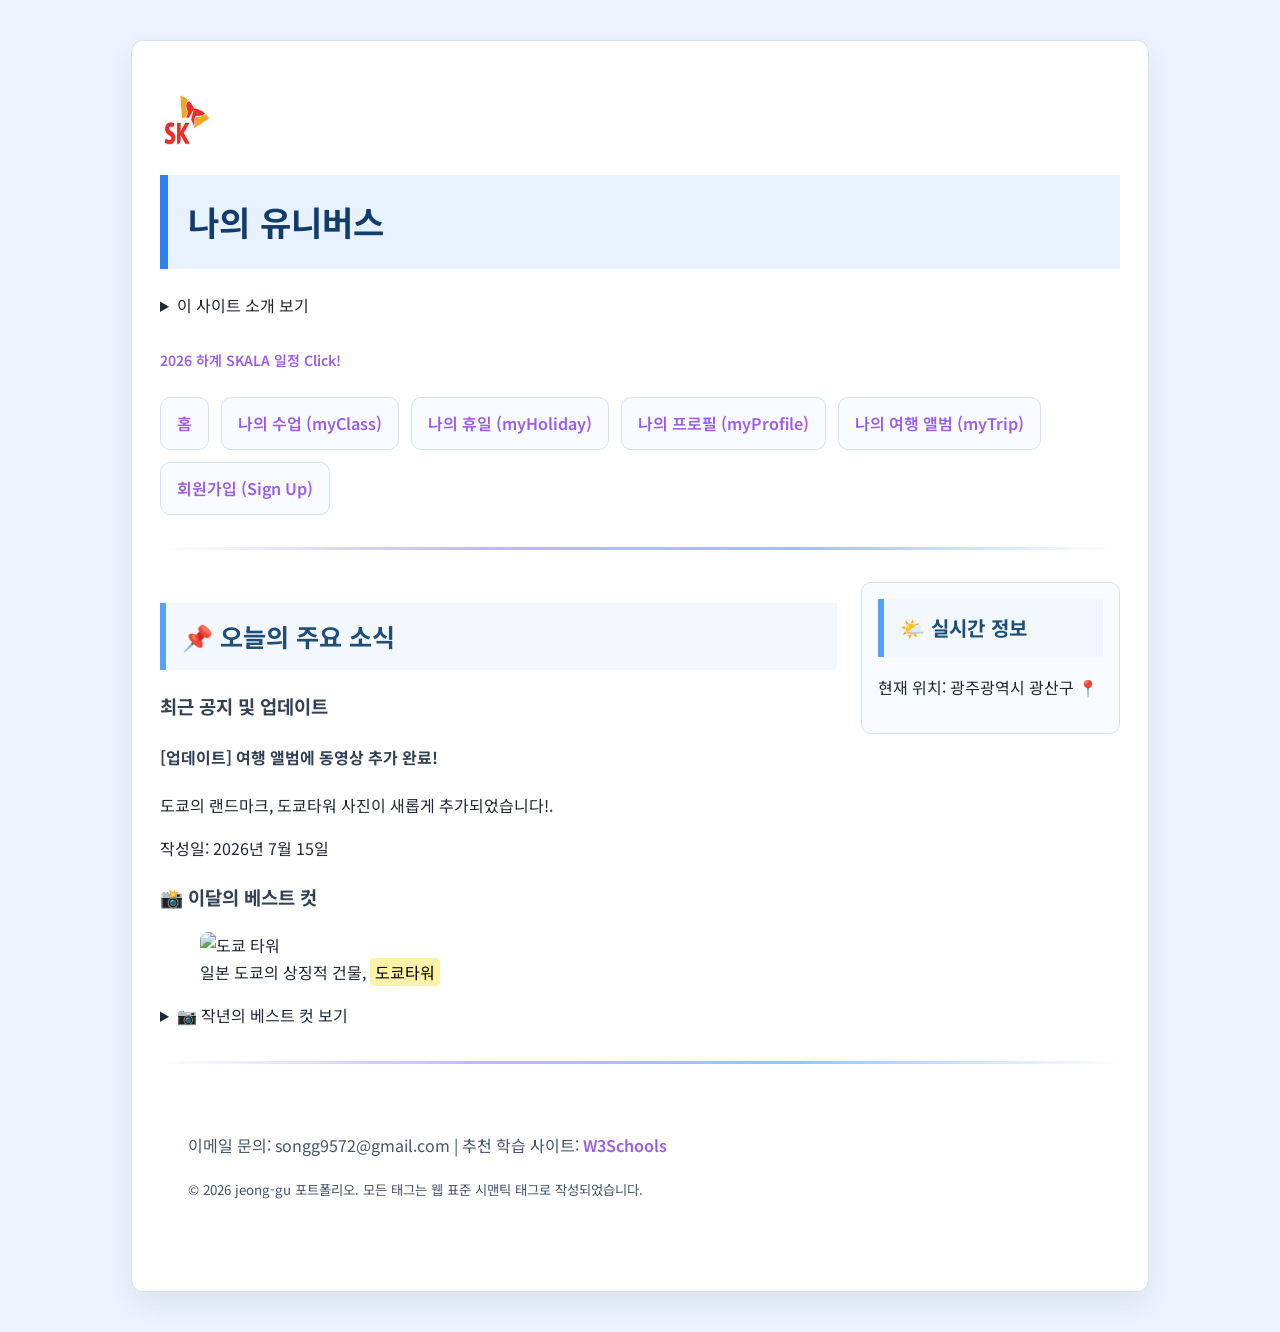
==== html/index.html @ bbf37fb5 "feat: 미션4 flex와 grid 레이아웃 적용" ====
<!DOCTYPE html>
<html lang="ko">
<head>
    <meta charset="UTF-8">
    <meta http-equiv="X-UA-Compatible" content="IE=edge">
    <meta name="viewport" content="width=device-width, initial-scale=1.0">
    <title>나의 개인포털 메인</title>
    <link rel="stylesheet" href="../css/style.css">
</head>
<body>
    <div class="container">
        <header>
            <img src="./resources/skala.jpeg" alt="SKALA" width="50" height="50"> <h1>나의 유니버스</h1>
            <details>
                <summary>이 사이트 소개 보기</summary>
                <p>저의 프로필, 학습내용, 여행 기록을 모아둔 Hub 페이지입니다.<br> 나의 수업, 휴일 일과, 프로필, 여행 앨범, 회원가입 페이지를 한 곳에서 이동할 수 있는 
                    <mark>개인 포털</mark>입니다.</p>
            </details>
            <br>
            <a href="./output/4개반 시간표_260710.html" class="small-link">2026 하계 SKALA 일정 Click!</a>
        </header>
        <nav class="shortcut-nav">
            <ul class="shortcut-list">
                    <li><a href="./index.html">홈</a></li>
                    <li><a href="./myClass.html">나의 수업 (myClass)</a></li>
                    <li><a href="./holiday.html">나의 휴일 (myHoliday)</a></li>
                    <li><a href="./myProfile.html">나의 프로필 (myProfile)</a></li>
                    <li><a href="./myTrip.html">나의 여행 앨범 (myTrip)</a></li>
                    <li><a href="./signUp.html">회원가입 (Sign Up)</a></li>
                </ul>
        </nav>

        <hr>

        <div class="content-wrapper">
            <main>
                <h2>📌 오늘의 주요 소식</h2>

                <section>
                    <h3>최근 공지 및 업데이트</h3>
                    <article>
                        <h4>[업데이트] 여행 앨범에 동영상 추가 완료!</h4>
                        <p>도쿄의 랜드마크, 도쿄타워 사진이 새롭게 추가되었습니다!.</p>
                        <p>작성일: <time datetime="2026-07-15">2026년 7월 15일</time></p>
                    </article>
                </section>

                <section>
                    <h3>📸 이달의 베스트 컷</h3>
                    <figure>
                        <img src="../media/tokyo.jpg" width="300" height="150" alt="도쿄 타워">
                        <figcaption>일본 도쿄의 상징적 건물, <mark>도쿄타워</mark></figcaption>
                    </figure>
                </section>

                <section>
                    <details>
                        <summary>📷 작년의 베스트 컷 보기</summary>
                        <figure>
                            <img src="../media/osaka.jpg" width="300" height="150" alt="오사카">
                            <figcaption>작년에 기억에 남았던 오사카 여행 사진입니다.</figcaption>
                        </figure>
                    </details>
                </section>
            </main>

            <aside>
                <h2>🌤️ 실시간 정보</h2>
                <p>현재 위치: 광주광역시 광산구 📍</p>
            </aside>
        </div>
        <hr>

        <footer>
            <p>이메일 문의: songg9572@gmail.com | 추천 학습 사이트: <a href="https://www.w3schools.com" target="_blank">W3Schools</a></p>
            <p><small>© 2026 jeong-gu 포트폴리오. 모든 태그는 웹 표준 시맨틱 태그로 작성되었습니다.</small></p>
        </footer>
        

    </div>
</body>
</html>
---- css/style.css ----
@import url("https://fonts.googleapis.com/css2?family=Noto+Sans+KR:wght@400;500;700&display=swap");

body {
    margin: 0;
    padding: 0;
    font-family: "Noto Sans KR", Arial, sans-serif;
    line-height: 1.7;
    color: #1f2937;
    background-color: #edf4ff;
}

h1 {
    color: #123c69;
    font-size: 34px;
    padding: 18px 20px;
    border-left: 8px solid #2f80ed;
    background-color: #e8f2ff;
}

h2 {
    color: #1f4e79;
    font-size: 25px;
    padding: 12px 16px;
    border-left: 6px solid #56a3f5;
    background-color: #f3f8ff;
}

h3,
h4 {
    color: #334155;
}

a {
    color: #9b5de5;
    text-decoration: none;
    font-weight: 600;
}

a:hover {
    color: #7b2cbf;
    text-decoration: underline;
}

hr {
    border: 0;
    height: 3px;
    margin: 32px 0;
    background: linear-gradient(to right, transparent, #c4b5fd, #93c5fd, transparent);
    border-radius: 999px;
}

mark {
    padding: 2px 5px;
    background-color: #fff1a8;
    border-radius: 4px;
}

.strong-text {
    font-weight: 700;
}

.small-link {
    font-size: 14px;
}

.back-link {
    font-size: 20px;
}

.home-link {
    position: absolute;
    top: 18px;
    right: 24px;
    display: inline-block;
    padding: 8px 14px;
    border: 1px solid #c4b5fd;
    border-radius: 999px;
    background-color: #f5f3ff;
}

table {
    width: 100%;
    margin: 18px 0;
    border-collapse: collapse;
    background-color: #ffffff;
}

th {
    color: #123c69;
    background-color: #dbeafe;
}

th,
td {
    padding: 12px;
    border-color: #b8c7d9;
    vertical-align: middle;
}

img,
video {
    max-width: 100%;
    border-radius: 8px;
}

audio {
    width: 100%;
    margin: 10px 0;
}

footer {
    max-width: 960px;
    margin: 24px auto;
    padding: 20px 28px;
    color: #475569;
}

.container {
    position: relative;
    max-width: 960px;
    margin: 40px auto;
    padding: 54px 28px 28px;
    background-color: #ffffff;
    border: 1px solid #d9e2ec;
    border-radius: 12px;
    box-shadow: 0 12px 30px rgba(15, 23, 42, 0.08);
}

.shortcut-list {
    display: flex;
    flex-wrap: wrap;
    gap: 12px;
    padding: 0;
    margin: 24px 0 0;
    list-style: none;
}

.shortcut-list a {
    display: block;
    padding: 12px 16px;
    border: 1px solid #d9e2ec;
    border-radius: 10px;
    background-color: #f8fbff;
}

.content-wrapper {
    display: flex;
    gap: 24px;
    align-items: flex-start;
}

.content-wrapper main {
    flex: 3;
}

.content-wrapper aside {
    flex: 1;
    padding: 16px;
    border: 1px solid #d9e2ec;
    border-radius: 10px;
    background-color: #f8fbff;
}

.content-wrapper aside h2 {
    margin-top: 0;
    font-size: 20px;
}

.trip-grid {
    display: grid;
    grid-template-columns: repeat(4, 1fr);
    gap: 16px;
    margin: 18px 0;
}

.trip-card {
    margin: 0;
    padding: 12px;
    border: 1px solid #d9e2ec;
    background-color: #f8fbff;
    border-radius: 10px;
}

.trip-card img {
    width: 100%;
    aspect-ratio: 4 / 3;
    object-fit: cover;
}

.trip-card figcaption {
    margin-top: 8px;
    color: #475569;
    font-size: 14px;
}

.profile-list {
    padding: 16px 16px 16px 36px;
    border-radius: 8px;
}

.favorite-list {
    background-color: #f0fdf4;
}

.dislike-list {
    background-color: #fff1f2;
}

.todo-list {
    background-color: #fff7ed;
}

.center-page {
    text-align: center;
}

fieldset {
    margin-bottom: 26px;
    padding: 24px;
    border: 1px solid #d5dee9;
    border-radius: 14px;
    background-color: #f8fbff;
    box-shadow: 0 8px 20px rgba(15, 23, 42, 0.04);
}

legend {
    color: #123c69;
    font-weight: 700;
    padding: 0 10px;
}

input,
select,
textarea,
button {
    font-family: inherit;
    font-size: 15px;
}

form p {
    margin: 0 0 18px;
}

form p > label[for] {
    display: block;
    margin-bottom: 8px;
    font-weight: 600;
}

input:not([type="radio"]):not([type="checkbox"]):not([type="submit"]):not([type="reset"]),
select,
textarea {
    width: 100%;
    min-width: 0;
    padding: 12px 14px;
    border: 1px solid #b8c7d9;
    border-radius: 8px;
    box-sizing: border-box;
    background-color: #ffffff;
}

input:not([type="radio"]):not([type="checkbox"]):not([type="submit"]):not([type="reset"]),
select {
    min-height: 44px;
}

input[type="radio"],
input[type="checkbox"] {
    margin-right: 6px;
}

input[type="range"] {
    padding-left: 0;
    padding-right: 0;
}

textarea {
    min-height: 140px;
    max-width: 100%;
    resize: vertical;
}

.wide-input {
    width: 100%;
}

.btn-submit,
.btn-reset {
    min-height: 46px;
    margin-right: 10px;
    padding: 12px 24px;
    border: 0;
    border-radius: 10px;
    color: #ffffff;
    font-weight: 700;
    cursor: pointer;
    transition: background-color 0.2s ease, transform 0.1s ease;
}

.btn-submit {
    background-color: #0f766e;
}

.btn-reset {
    background-color: #64748b;
}

.btn-submit:hover {
    background-color: #0d9488;
}

.btn-reset:hover {
    background-color: #475569;
}

.btn-submit:active,
.btn-reset:active {
    transform: translateY(1px);
}

@media (max-width: 760px) {
    .container,
    footer {
        margin: 16px;
        padding: 18px;
    }

    .container {
        padding-top: 58px;
    }

    .home-link {
        top: 16px;
        right: 18px;
    }

    .nav-layout,
    .content-wrapper {
        display: block;
    }

    table {
        font-size: 14px;
    }
}
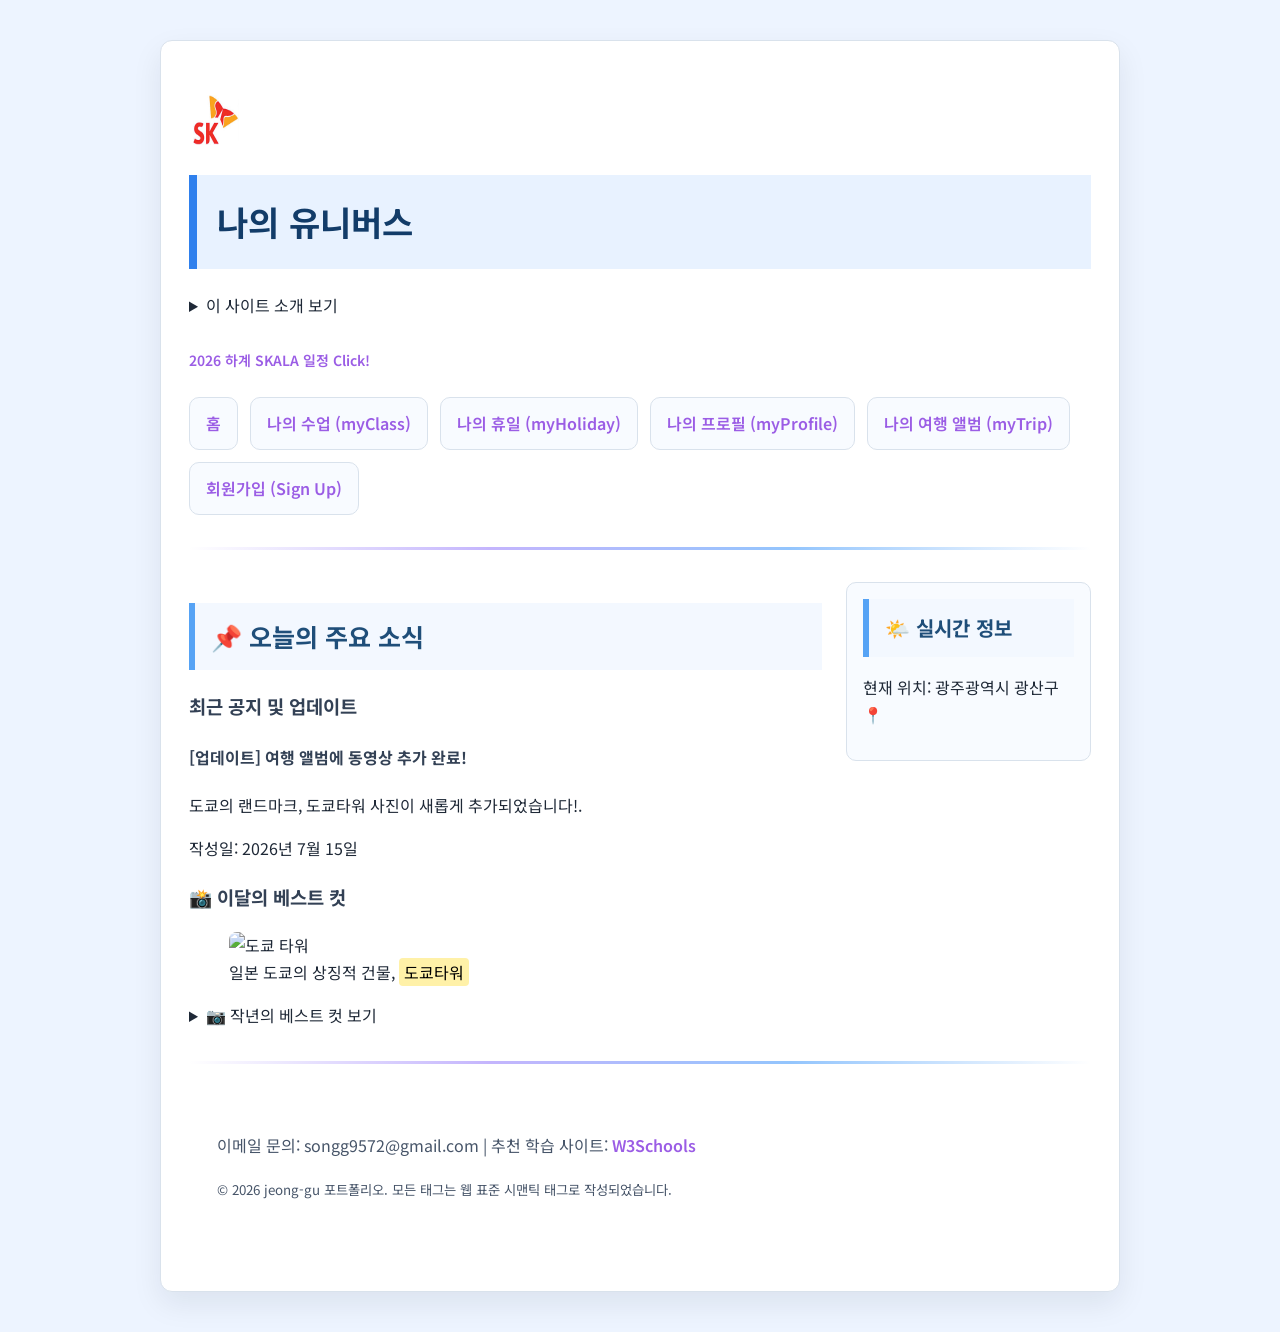
==== commit e43a9c5b: "feat: 미션6 인터랙션 애니메이션 적용" ====
--- a/html/index.html
+++ b/html/index.html
@@ -10,7 +10,7 @@
 <body>
     <div class="container">
         <header>
-            <img src="./resources/skala.jpeg" alt="SKALA" width="50" height="50"> <h1>나의 유니버스</h1>
+            <img src="./resources/skala.jpeg" alt="SKALA" width="50" height="50"> <h1 class="hero-title">나의 유니버스</h1>
             <details>
                 <summary>이 사이트 소개 보기</summary>
                 <p>저의 프로필, 학습내용, 여행 기록을 모아둔 Hub 페이지입니다.<br> 나의 수업, 휴일 일과, 프로필, 여행 앨범, 회원가입 페이지를 한 곳에서 이동할 수 있는 
--- a/css/style.css
+++ b/css/style.css
@@ -9,6 +9,10 @@
     background-color: #edf4ff;
 }
 
+* {
+    box-sizing: border-box;
+}
+
 h1 {
     color: #123c69;
     font-size: 34px;
@@ -34,6 +38,7 @@
     color: #9b5de5;
     text-decoration: none;
     font-weight: 600;
+    transition: color 0.2s ease, background-color 0.2s ease;
 }
 
 a:hover {
@@ -141,6 +146,15 @@
     border: 1px solid #d9e2ec;
     border-radius: 10px;
     background-color: #f8fbff;
+    transition: color 0.2s ease, background-color 0.2s ease, border-color 0.2s ease, transform 0.2s ease;
+}
+
+.shortcut-list a:hover {
+    color: #ffffff;
+    text-decoration: none;
+    border-color: #7c3aed;
+    background-color: #8b5cf6;
+    transform: translateY(-2px);
 }
 
 .content-wrapper {
@@ -179,6 +193,13 @@
     border: 1px solid #d9e2ec;
     background-color: #f8fbff;
     border-radius: 10px;
+    box-shadow: 0 8px 18px rgba(15, 23, 42, 0.06);
+    transition: transform 0.2s ease, box-shadow 0.2s ease;
+}
+
+.trip-card:hover {
+    transform: translateY(-6px);
+    box-shadow: 0 16px 32px rgba(15, 23, 42, 0.16);
 }
 
 .trip-card img {
@@ -212,6 +233,22 @@
 
 .center-page {
     text-align: center;
+}
+
+.hero-title {
+    animation: fadeInTitle 0.8s ease both;
+}
+
+@keyframes fadeInTitle {
+    from {
+        opacity: 0;
+        transform: translateY(12px);
+    }
+
+    to {
+        opacity: 1;
+        transform: translateY(0);
+    }
 }
 
 fieldset {
@@ -294,7 +331,7 @@
     color: #ffffff;
     font-weight: 700;
     cursor: pointer;
-    transition: background-color 0.2s ease, transform 0.1s ease;
+    transition: background-color 0.2s ease, transform 0.1s ease, box-shadow 0.2s ease;
 }
 
 .btn-submit {
@@ -307,10 +344,12 @@
 
 .btn-submit:hover {
     background-color: #0d9488;
+    box-shadow: 0 8px 18px rgba(13, 148, 136, 0.24);
 }
 
 .btn-reset:hover {
     background-color: #475569;
+    box-shadow: 0 8px 18px rgba(71, 85, 105, 0.2);
 }
 
 .btn-submit:active,
@@ -318,7 +357,7 @@
     transform: translateY(1px);
 }
 
-@media (max-width: 760px) {
+@media (max-width: 786px) {
     .container,
     footer {
         margin: 16px;
@@ -334,12 +373,60 @@
         right: 18px;
     }
 
-    .nav-layout,
     .content-wrapper {
+        flex-direction: column;
+    }
+
+    .content-wrapper aside {
+        width: 100%;
+    }
+
+    .trip-grid {
+        grid-template-columns: 1fr;
+    }
+
+    .shortcut-list {
+        flex-direction: column;
+    }
+
+    .shortcut-list a {
+        width: 100%;
+    }
+
+    h1 {
+        font-size: 28px;
+    }
+
+    h2 {
+        font-size: 22px;
+    }
+
+    table {
         display: block;
-    }
-
-    table {
+        overflow-x: auto;
+        white-space: nowrap;
         font-size: 14px;
     }
-}
+
+    video {
+        width: 100%;
+        height: auto;
+    }
+
+    .btn-submit,
+    .btn-reset {
+        width: 100%;
+        margin: 8px 0 0;
+    }
+}
+
+@media (prefers-reduced-motion: reduce) {
+    *,
+    *::before,
+    *::after {
+        animation-duration: 0.01ms !important;
+        animation-iteration-count: 1 !important;
+        scroll-behavior: auto !important;
+        transition-duration: 0.01ms !important;
+    }
+}
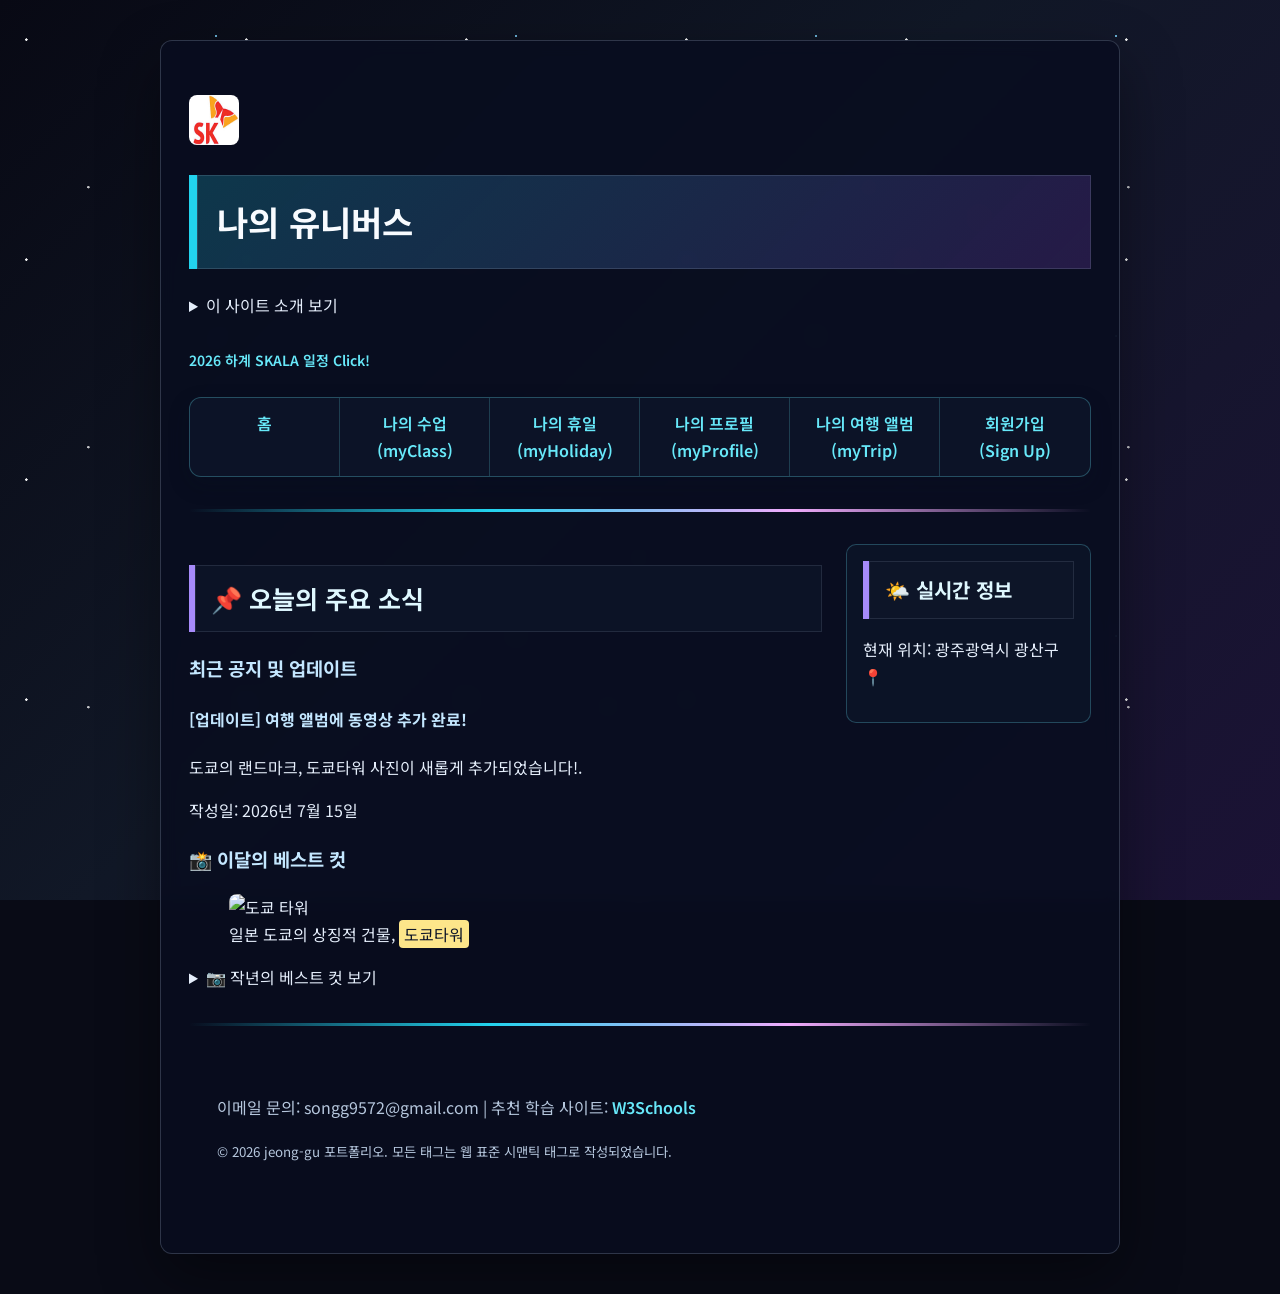
==== commit 5b0f6565: "style: 홈 내비게이션을 연결된 6칸 row로 정리" ====
--- a/html/index.html
+++ b/html/index.html
@@ -22,11 +22,11 @@
         <nav class="shortcut-nav">
             <ul class="shortcut-list">
                     <li><a href="./index.html">홈</a></li>
-                    <li><a href="./myClass.html">나의 수업 (myClass)</a></li>
-                    <li><a href="./holiday.html">나의 휴일 (myHoliday)</a></li>
-                    <li><a href="./myProfile.html">나의 프로필 (myProfile)</a></li>
-                    <li><a href="./myTrip.html">나의 여행 앨범 (myTrip)</a></li>
-                    <li><a href="./signUp.html">회원가입 (Sign Up)</a></li>
+                    <li><a href="./myClass.html">나의 수업 <br>(myClass)</a></li>
+                    <li><a href="./holiday.html">나의 휴일 <br>(myHoliday)</a></li>
+                    <li><a href="./myProfile.html">나의 프로필 <br>(myProfile)</a></li>
+                    <li><a href="./myTrip.html">나의 여행 앨범 <br>(myTrip)</a></li>
+                    <li><a href="./signUp.html">회원가입 <br>(Sign Up)</a></li>
                 </ul>
         </nav>
 
--- a/css/style.css
+++ b/css/style.css
@@ -5,8 +5,16 @@
     padding: 0;
     font-family: "Noto Sans KR", Arial, sans-serif;
     line-height: 1.7;
-    color: #1f2937;
-    background-color: #edf4ff;
+    color: #e5eefb;
+    background-color: #090b16;
+    background-image:
+        radial-gradient(circle at 12% 18%, rgba(255, 255, 255, 0.95) 0 1px, transparent 1.5px),
+        radial-gradient(circle at 72% 12%, rgba(125, 211, 252, 0.8) 0 1px, transparent 1.5px),
+        radial-gradient(circle at 34% 72%, rgba(255, 255, 255, 0.75) 0 1px, transparent 1.5px),
+        radial-gradient(circle at 88% 64%, rgba(244, 114, 182, 0.7) 0 1px, transparent 1.5px),
+        linear-gradient(135deg, #080914 0%, #111827 45%, #1b1235 100%);
+    background-attachment: fixed;
+    background-size: 220px 220px, 300px 300px, 260px 260px, 340px 340px, cover;
 }
 
 * {
@@ -14,35 +22,37 @@
 }
 
 h1 {
-    color: #123c69;
+    color: #f8fbff;
     font-size: 34px;
     padding: 18px 20px;
-    border-left: 8px solid #2f80ed;
-    background-color: #e8f2ff;
+    border-left: 8px solid #22d3ee;
+    background: linear-gradient(135deg, rgba(34, 211, 238, 0.22), rgba(168, 85, 247, 0.18));
+    box-shadow: inset 0 0 0 1px rgba(148, 163, 184, 0.22);
 }
 
 h2 {
-    color: #1f4e79;
+    color: #dff8ff;
     font-size: 25px;
     padding: 12px 16px;
-    border-left: 6px solid #56a3f5;
-    background-color: #f3f8ff;
+    border-left: 6px solid #a78bfa;
+    background: rgba(15, 23, 42, 0.72);
+    box-shadow: inset 0 0 0 1px rgba(148, 163, 184, 0.16);
 }
 
 h3,
 h4 {
-    color: #334155;
+    color: #c4e7ff;
 }
 
 a {
-    color: #9b5de5;
+    color: #67e8f9;
     text-decoration: none;
     font-weight: 600;
-    transition: color 0.2s ease, background-color 0.2s ease;
+    transition: color 0.35s ease, background-color 0.35s ease;
 }
 
 a:hover {
-    color: #7b2cbf;
+    color: #f0abfc;
     text-decoration: underline;
 }
 
@@ -50,13 +60,14 @@
     border: 0;
     height: 3px;
     margin: 32px 0;
-    background: linear-gradient(to right, transparent, #c4b5fd, #93c5fd, transparent);
+    background: linear-gradient(to right, transparent, #22d3ee, #f0abfc, transparent);
     border-radius: 999px;
 }
 
 mark {
     padding: 2px 5px;
-    background-color: #fff1a8;
+    color: #0f172a;
+    background-color: #fde68a;
     border-radius: 4px;
 }
 
@@ -78,27 +89,29 @@
     right: 24px;
     display: inline-block;
     padding: 8px 14px;
-    border: 1px solid #c4b5fd;
+    border: 1px solid rgba(103, 232, 249, 0.45);
     border-radius: 999px;
-    background-color: #f5f3ff;
+    background-color: rgba(15, 23, 42, 0.86);
+    box-shadow: 0 8px 18px rgba(8, 13, 31, 0.3);
 }
 
 table {
     width: 100%;
     margin: 18px 0;
     border-collapse: collapse;
-    background-color: #ffffff;
+    background-color: rgba(15, 23, 42, 0.86);
+    box-shadow: 0 14px 30px rgba(8, 13, 31, 0.25);
 }
 
 th {
-    color: #123c69;
-    background-color: #dbeafe;
+    color: #eff6ff;
+    background-color: rgba(79, 70, 229, 0.55);
 }
 
 th,
 td {
     padding: 12px;
-    border-color: #b8c7d9;
+    border-color: rgba(148, 163, 184, 0.35);
     vertical-align: middle;
 }
 
@@ -117,7 +130,7 @@
     max-width: 960px;
     margin: 24px auto;
     padding: 20px 28px;
-    color: #475569;
+    color: #b6c7dd;
 }
 
 .container {
@@ -125,10 +138,11 @@
     max-width: 960px;
     margin: 40px auto;
     padding: 54px 28px 28px;
-    background-color: #ffffff;
-    border: 1px solid #d9e2ec;
+    background: rgba(8, 13, 31, 0.88);
+    border: 1px solid rgba(148, 163, 184, 0.28);
     border-radius: 12px;
-    box-shadow: 0 12px 30px rgba(15, 23, 42, 0.08);
+    box-shadow: 0 24px 60px rgba(0, 0, 0, 0.4);
+    backdrop-filter: blur(8px);
 }
 
 .shortcut-list {
@@ -143,18 +157,65 @@
 .shortcut-list a {
     display: block;
     padding: 12px 16px;
-    border: 1px solid #d9e2ec;
+    border: 1px solid rgba(103, 232, 249, 0.28);
     border-radius: 10px;
-    background-color: #f8fbff;
-    transition: color 0.2s ease, background-color 0.2s ease, border-color 0.2s ease, transform 0.2s ease;
+    background-color: rgba(15, 23, 42, 0.78);
+    box-shadow: 0 4px 10px rgba(8, 13, 31, 0.28);
+    transition: color 0.35s ease, background-color 0.35s ease, border-color 0.35s ease, box-shadow 0.35s ease, transform 0.35s ease;
 }
 
 .shortcut-list a:hover {
     color: #ffffff;
     text-decoration: none;
-    border-color: #7c3aed;
-    background-color: #8b5cf6;
-    transform: translateY(-2px);
+    border-color: #22d3ee;
+    background-color: #2563eb;
+    box-shadow: 0 12px 24px rgba(34, 211, 238, 0.24);
+    transform: translateY(-4px) scale(1.03);
+}
+
+.shortcut-nav .shortcut-list {
+    flex-wrap: nowrap;
+    gap: 0;
+    overflow: hidden;
+    border: 1px solid rgba(103, 232, 249, 0.28);
+    border-radius: 12px;
+    background-color: rgba(15, 23, 42, 0.78);
+    box-shadow: 0 8px 20px rgba(8, 13, 31, 0.28);
+}
+
+.shortcut-nav .shortcut-list li {
+    flex: 1 1 0;
+}
+
+.shortcut-nav .shortcut-list a {
+    height: 100%;
+    border: 0;
+    border-right: 1px solid rgba(103, 232, 249, 0.2);
+    border-radius: 0;
+    padding: 12px 10px;
+    background-color: transparent;
+    box-shadow: none;
+    text-align: center;
+}
+
+.shortcut-nav .shortcut-list li:last-child a {
+    border-right: 0;
+}
+
+.shortcut-nav .shortcut-list a:hover {
+    color: #ffffff;
+    background-color: #2563eb;
+    box-shadow: inset 0 -3px 0 #22d3ee;
+    transform: none;
+}
+
+.result-link-list li {
+    flex: 1 1 calc(25% - 12px);
+}
+
+.result-link-list a {
+    height: 100%;
+    text-align: center;
 }
 
 .content-wrapper {
@@ -170,9 +231,9 @@
 .content-wrapper aside {
     flex: 1;
     padding: 16px;
-    border: 1px solid #d9e2ec;
+    border: 1px solid rgba(103, 232, 249, 0.25);
     border-radius: 10px;
-    background-color: #f8fbff;
+    background-color: rgba(15, 23, 42, 0.72);
 }
 
 .content-wrapper aside h2 {
@@ -190,16 +251,16 @@
 .trip-card {
     margin: 0;
     padding: 12px;
-    border: 1px solid #d9e2ec;
-    background-color: #f8fbff;
+    border: 1px solid rgba(103, 232, 249, 0.24);
+    background-color: rgba(15, 23, 42, 0.78);
     border-radius: 10px;
-    box-shadow: 0 8px 18px rgba(15, 23, 42, 0.06);
+    box-shadow: 0 8px 18px rgba(8, 13, 31, 0.3);
     transition: transform 0.2s ease, box-shadow 0.2s ease;
 }
 
 .trip-card:hover {
     transform: translateY(-6px);
-    box-shadow: 0 16px 32px rgba(15, 23, 42, 0.16);
+    box-shadow: 0 18px 36px rgba(34, 211, 238, 0.18);
 }
 
 .trip-card img {
@@ -210,7 +271,7 @@
 
 .trip-card figcaption {
     margin-top: 8px;
-    color: #475569;
+    color: #cbd5e1;
     font-size: 14px;
 }
 
@@ -220,15 +281,15 @@
 }
 
 .favorite-list {
-    background-color: #f0fdf4;
+    background-color: rgba(20, 83, 45, 0.38);
 }
 
 .dislike-list {
-    background-color: #fff1f2;
+    background-color: rgba(136, 19, 55, 0.34);
 }
 
 .todo-list {
-    background-color: #fff7ed;
+    background-color: rgba(124, 45, 18, 0.34);
 }
 
 .center-page {
@@ -254,14 +315,14 @@
 fieldset {
     margin-bottom: 26px;
     padding: 24px;
-    border: 1px solid #d5dee9;
+    border: 1px solid rgba(103, 232, 249, 0.25);
     border-radius: 14px;
-    background-color: #f8fbff;
-    box-shadow: 0 8px 20px rgba(15, 23, 42, 0.04);
+    background-color: rgba(15, 23, 42, 0.74);
+    box-shadow: 0 8px 20px rgba(8, 13, 31, 0.28);
 }
 
 legend {
-    color: #123c69;
+    color: #a5f3fc;
     font-weight: 700;
     padding: 0 10px;
 }
@@ -290,10 +351,11 @@
     width: 100%;
     min-width: 0;
     padding: 12px 14px;
-    border: 1px solid #b8c7d9;
+    color: #e5eefb;
+    border: 1px solid rgba(148, 163, 184, 0.45);
     border-radius: 8px;
     box-sizing: border-box;
-    background-color: #ffffff;
+    background-color: rgba(2, 6, 23, 0.72);
 }
 
 input:not([type="radio"]):not([type="checkbox"]):not([type="submit"]):not([type="reset"]),
@@ -331,25 +393,28 @@
     color: #ffffff;
     font-weight: 700;
     cursor: pointer;
-    transition: background-color 0.2s ease, transform 0.1s ease, box-shadow 0.2s ease;
+    box-shadow: 0 4px 10px rgba(15, 23, 42, 0.08);
+    transition: background-color 0.35s ease, color 0.35s ease, transform 0.35s ease, box-shadow 0.35s ease;
 }
 
 .btn-submit {
-    background-color: #0f766e;
+    background-color: #0891b2;
 }
 
 .btn-reset {
-    background-color: #64748b;
+    background-color: #475569;
 }
 
 .btn-submit:hover {
-    background-color: #0d9488;
-    box-shadow: 0 8px 18px rgba(13, 148, 136, 0.24);
+    background-color: #06b6d4;
+    box-shadow: 0 14px 26px rgba(34, 211, 238, 0.28);
+    transform: translateY(-4px) scale(1.03);
 }
 
 .btn-reset:hover {
-    background-color: #475569;
-    box-shadow: 0 8px 18px rgba(71, 85, 105, 0.2);
+    background-color: #7c3aed;
+    box-shadow: 0 14px 26px rgba(167, 139, 250, 0.28);
+    transform: translateY(-4px) scale(1.03);
 }
 
 .btn-submit:active,
@@ -389,8 +454,16 @@
         flex-direction: column;
     }
 
+    .shortcut-nav .shortcut-list {
+        flex-wrap: wrap;
+    }
+
     .shortcut-list a {
         width: 100%;
+    }
+
+    .result-link-list li {
+        flex-basis: 100%;
     }
 
     h1 {
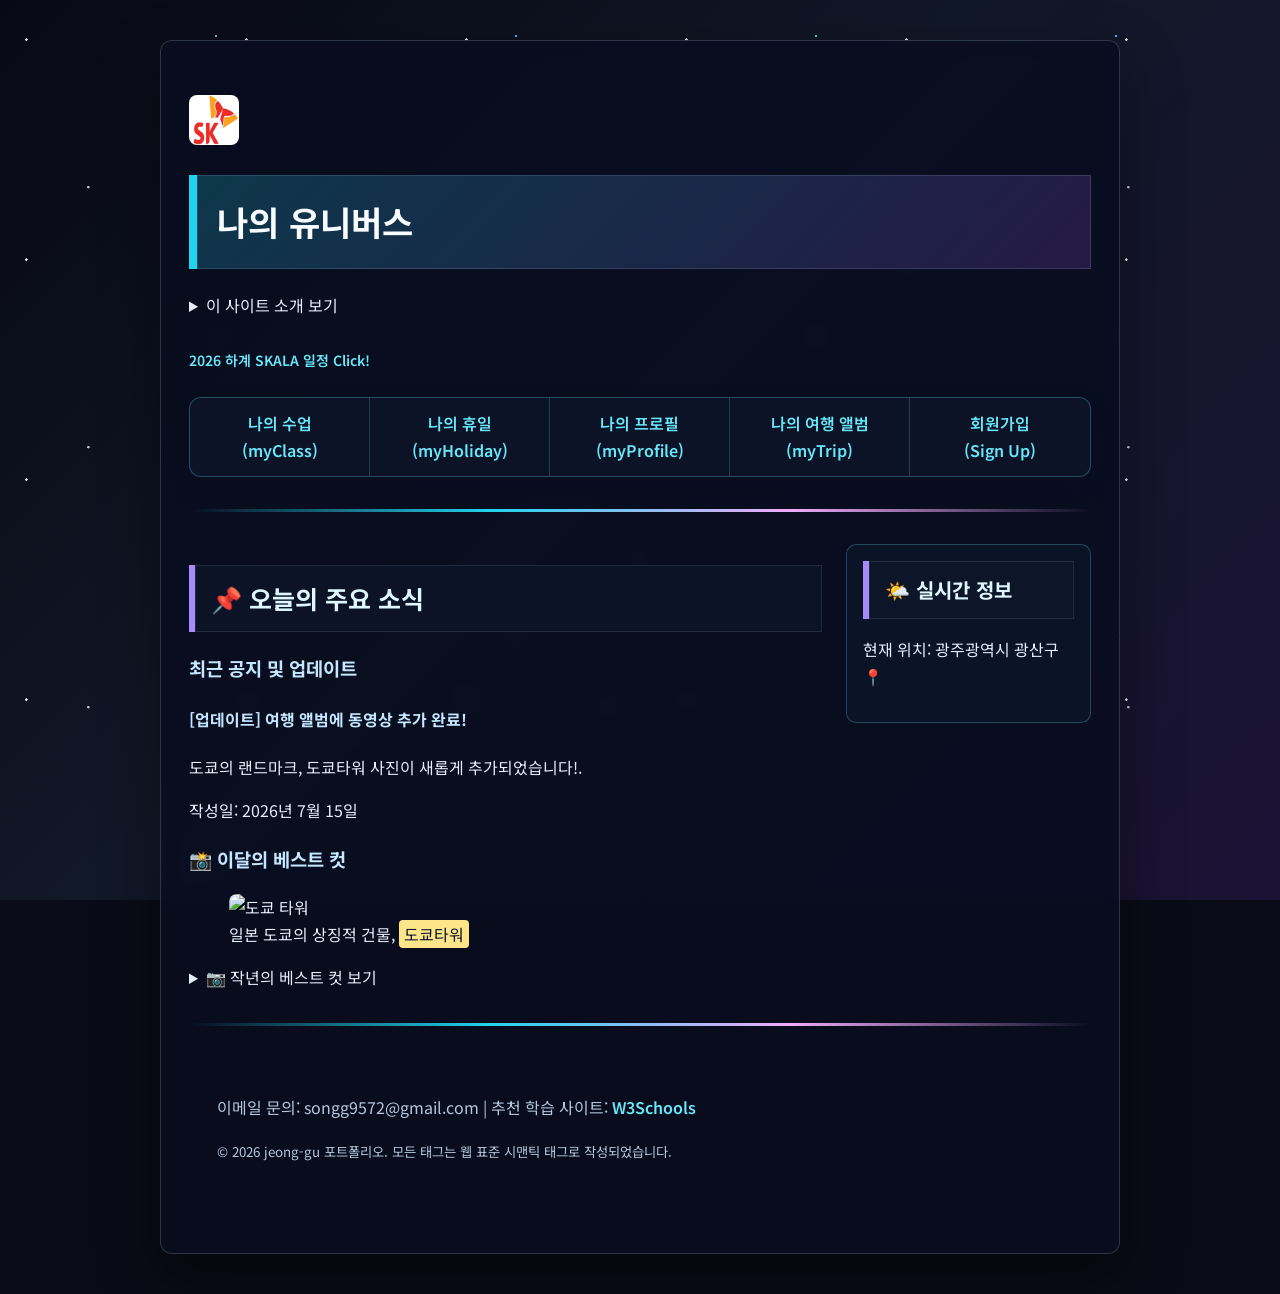
==== commit 46a6347f: "style: 홈 내비게이션에서 홈 링크 제거" ====
--- a/html/index.html
+++ b/html/index.html
@@ -21,7 +21,6 @@
         </header>
         <nav class="shortcut-nav">
             <ul class="shortcut-list">
-                    <li><a href="./index.html">홈</a></li>
                     <li><a href="./myClass.html">나의 수업 <br>(myClass)</a></li>
                     <li><a href="./holiday.html">나의 휴일 <br>(myHoliday)</a></li>
                     <li><a href="./myProfile.html">나의 프로필 <br>(myProfile)</a></li>
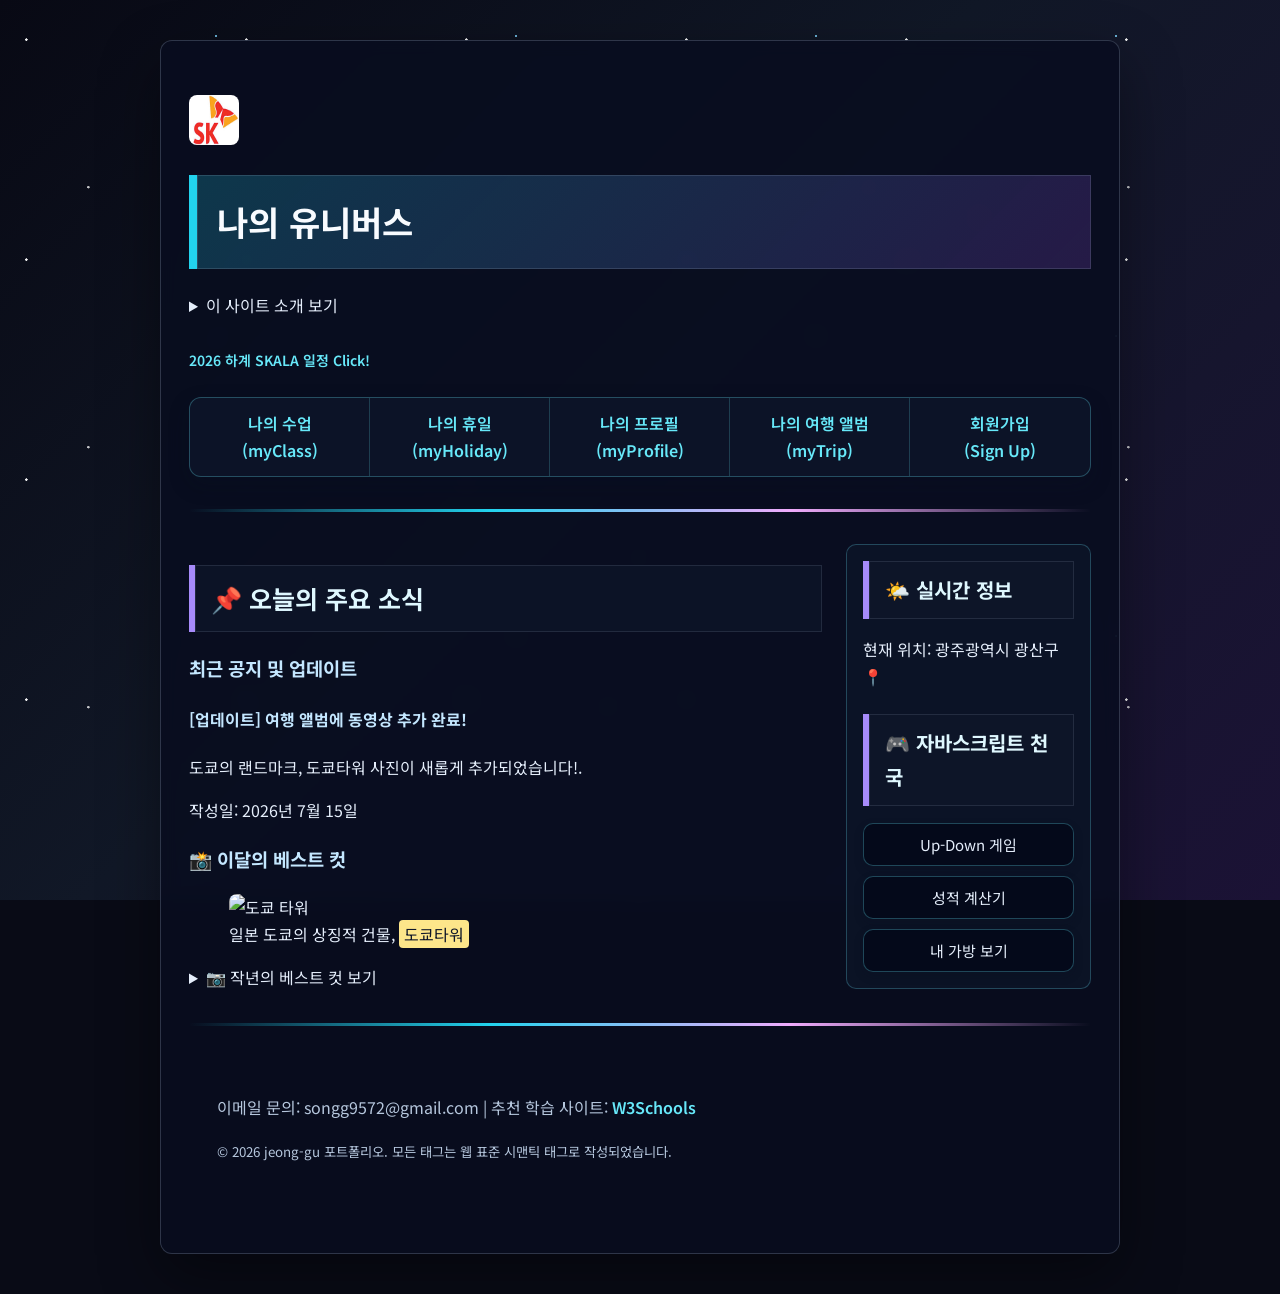
==== commit e3a086fa: "과제: JavaScript 기초 실습" ====
--- a/html/index.html
+++ b/html/index.html
@@ -66,6 +66,15 @@
             <aside>
                 <h2>🌤️ 실시간 정보</h2>
                 <p>현재 위치: 광주광역시 광산구 📍</p>
+
+                <section class="practice-panel">
+                    <h2>🎮 자바스크립트 천국</h2>
+                    <div class="practice-actions">
+                        <button type="button" class="practice-button" onclick="startUpDownGame()">Up-Down 게임</button>
+                        <button type="button" class="practice-button" onclick="calculateGrade()">성적 계산기</button>
+                        <button type="button" class="practice-button" onclick="showMyBag()">내 가방 보기</button>
+                    </div>
+                </section>
             </aside>
         </div>
         <hr>
@@ -77,5 +86,8 @@
         
 
     </div>
+    <script src="../script/upDown.js"></script>
+    <script src="../script/grade.js"></script>
+    <script src="../script/bag.js"></script>
 </body>
 </html>
--- a/css/style.css
+++ b/css/style.css
@@ -241,6 +241,36 @@
     font-size: 20px;
 }
 
+.practice-panel {
+    margin-top: 24px;
+}
+
+.practice-actions {
+    display: flex;
+    flex-direction: column;
+    gap: 10px;
+}
+
+.practice-button {
+    width: 100%;
+    min-height: 42px;
+    padding: 10px 12px;
+    border: 1px solid rgba(103, 232, 249, 0.28);
+    border-radius: 10px;
+    color: #e5eefb;
+    background-color: rgba(2, 6, 23, 0.72);
+    box-shadow: 0 4px 10px rgba(8, 13, 31, 0.22);
+    cursor: pointer;
+    transition: color 0.35s ease, background-color 0.35s ease, box-shadow 0.35s ease, transform 0.35s ease;
+}
+
+.practice-button:hover {
+    color: #ffffff;
+    background-color: #2563eb;
+    box-shadow: 0 12px 24px rgba(34, 211, 238, 0.2);
+    transform: translateY(-3px);
+}
+
 .trip-grid {
     display: grid;
     grid-template-columns: repeat(4, 1fr);
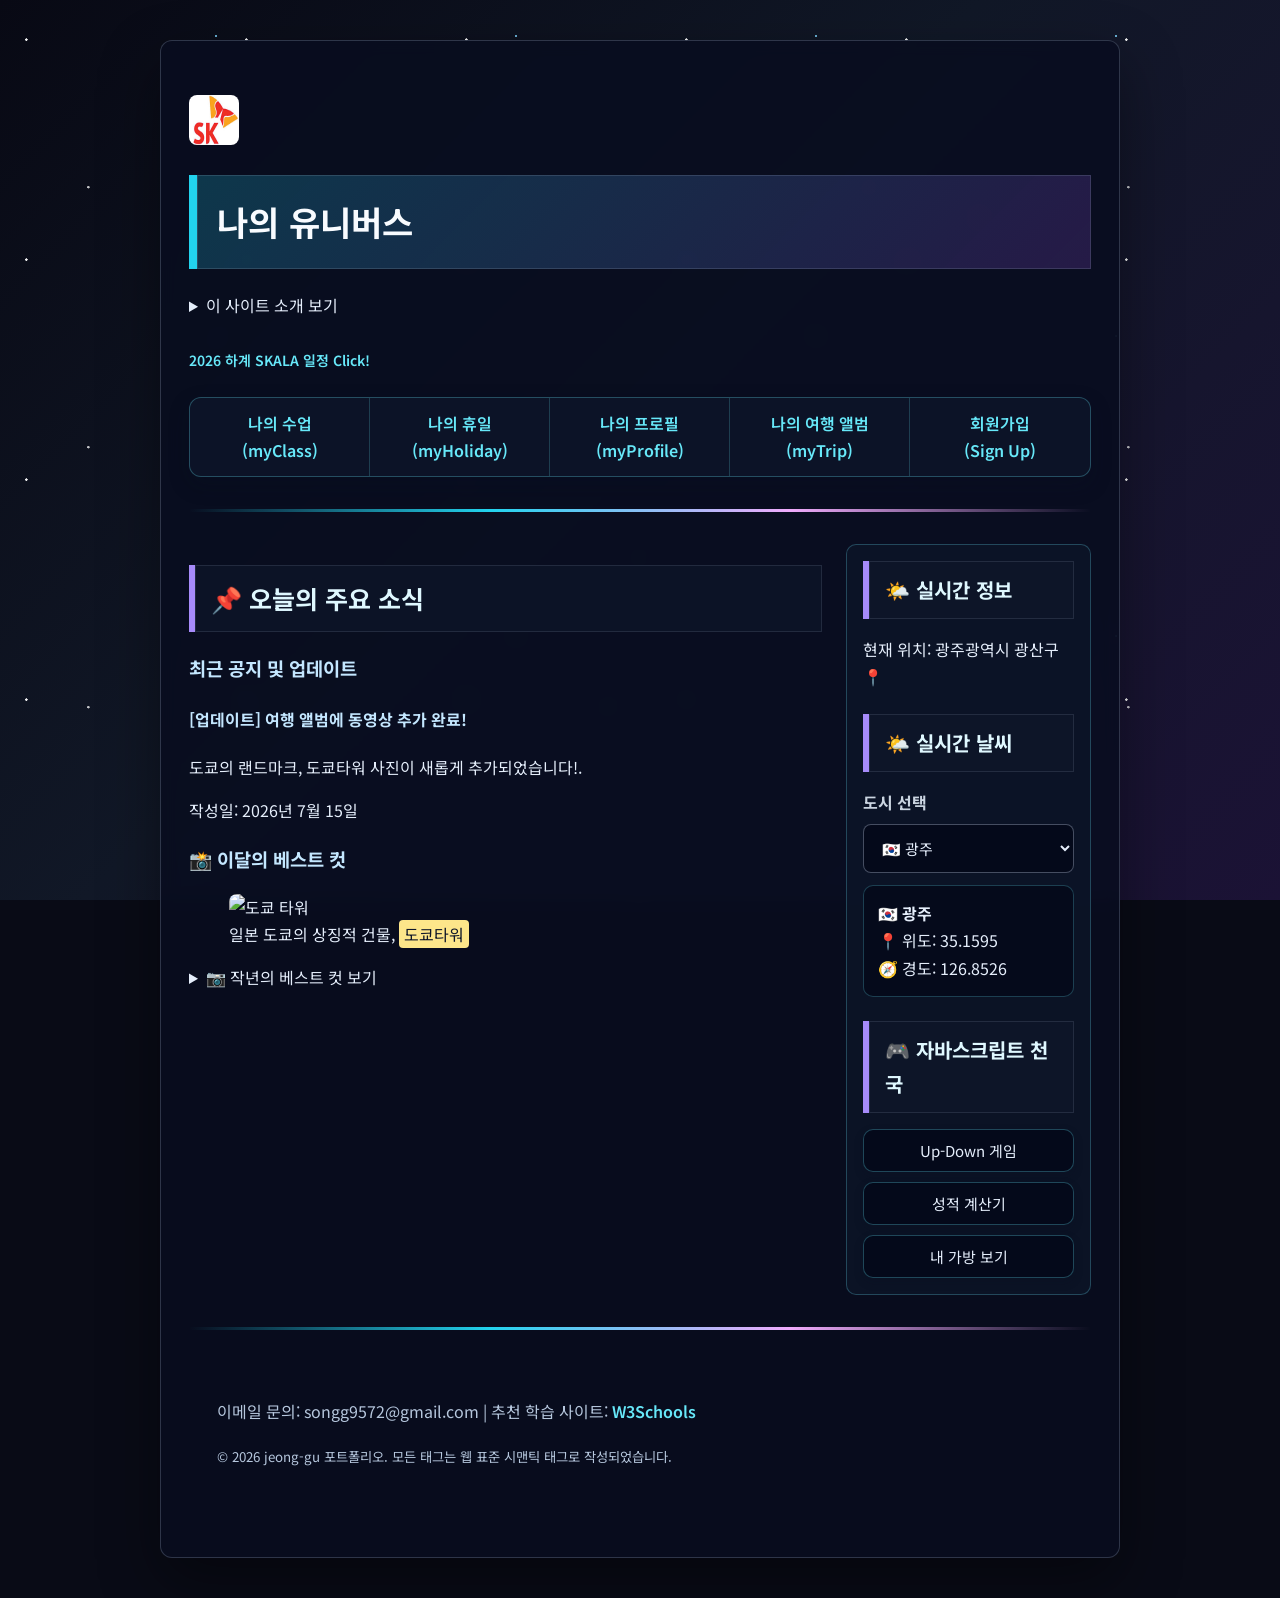
==== commit 77c5abac: "과제: 실시간 날씨- DOM/이벤트" ====
--- a/html/index.html
+++ b/html/index.html
@@ -67,6 +67,21 @@
                 <h2>🌤️ 실시간 정보</h2>
                 <p>현재 위치: 광주광역시 광산구 📍</p>
 
+                <section class="weather-panel">
+                    <h2>🌤️ 실시간 날씨</h2>
+                    <label for="city-select">도시 선택</label>
+                    <select id="city-select">
+                        <option value="🇰🇷 광주">🇰🇷 광주</option>
+                        <option value="🇰🇷 서울">🇰🇷 서울</option>
+                        <option value="🇯🇵 도쿄">🇯🇵 도쿄</option>
+                        <option value="🇺🇸 워싱턴 D.C.">🇺🇸 워싱턴 D.C.</option>
+                        <option value="🇬🇧 런던">🇬🇧 런던</option>
+                        <option value="🇫🇷 파리">🇫🇷 파리</option>
+                        <option value="🇦🇺 캔버라">🇦🇺 캔버라</option>
+                    </select>
+                    <div id="weather-box"></div>
+                </section>
+
                 <section class="practice-panel">
                     <h2>🎮 자바스크립트 천국</h2>
                     <div class="practice-actions">
@@ -89,5 +104,6 @@
     <script src="../script/upDown.js"></script>
     <script src="../script/grade.js"></script>
     <script src="../script/bag.js"></script>
+    <script src="../script/weather.js"></script>
 </body>
 </html>
--- a/css/style.css
+++ b/css/style.css
@@ -115,6 +115,20 @@
     vertical-align: middle;
 }
 
+.class-schedule tbody td {
+    transition: color 0.35s ease, background-color 0.35s ease, box-shadow 0.35s ease;
+}
+
+.class-schedule tbody td:hover {
+    color: #ffffff;
+    background-color: #2563eb;
+    box-shadow: inset 0 -3px 0 #22d3ee;
+}
+
+.class-schedule tbody td:hover a {
+    color: #ffffff;
+}
+
 img,
 video {
     max-width: 100%;
@@ -239,6 +253,26 @@
 .content-wrapper aside h2 {
     margin-top: 0;
     font-size: 20px;
+}
+
+.weather-panel {
+    margin-top: 24px;
+}
+
+.weather-panel label {
+    display: block;
+    margin-bottom: 8px;
+    color: #cbd5e1;
+    font-weight: 700;
+}
+
+#weather-box {
+    margin-top: 12px;
+    padding: 14px;
+    border: 1px solid rgba(103, 232, 249, 0.24);
+    border-radius: 10px;
+    background-color: rgba(2, 6, 23, 0.6);
+    color: #e5eefb;
 }
 
 .practice-panel {
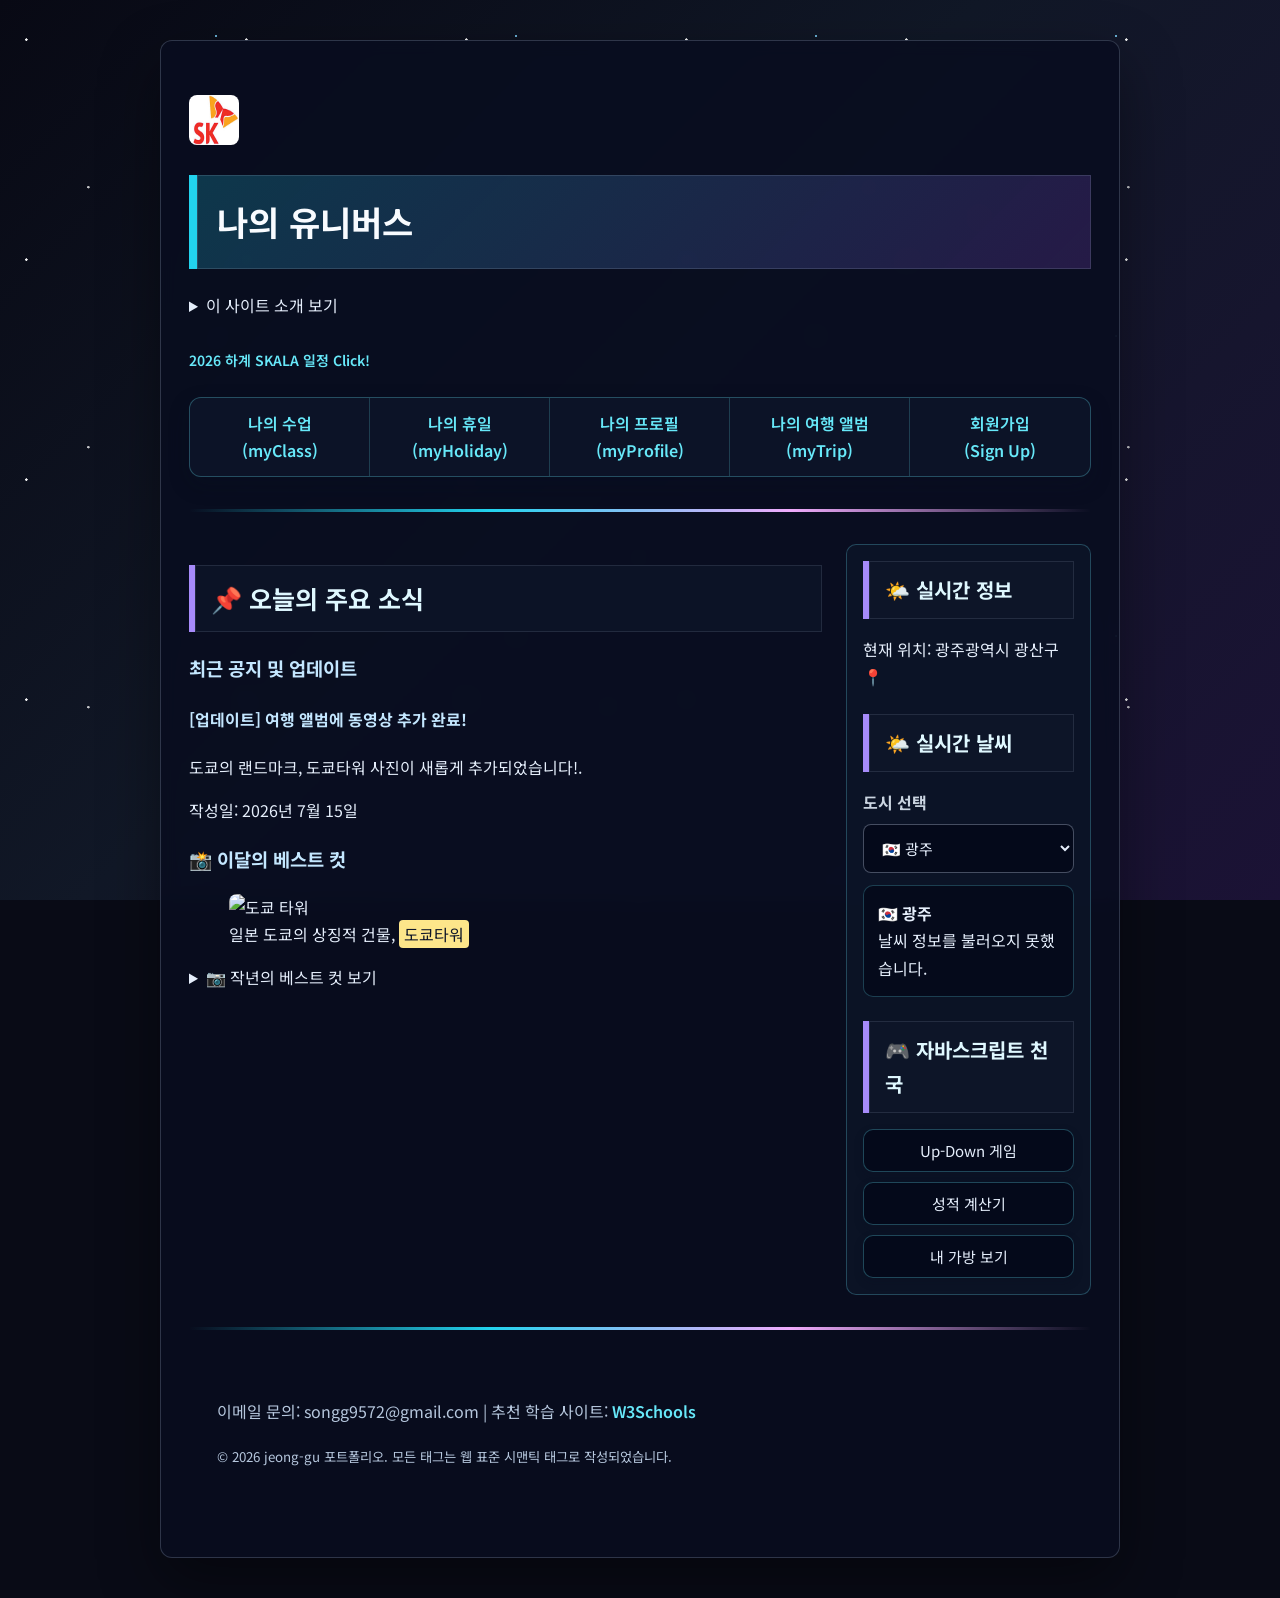
==== commit 86178c53: "과제: 실시간 날씨- 모듈분리" ====
--- a/html/index.html
+++ b/html/index.html
@@ -104,6 +104,6 @@
     <script src="../script/upDown.js"></script>
     <script src="../script/grade.js"></script>
     <script src="../script/bag.js"></script>
-    <script src="../script/weather.js"></script>
+    <script type="module" src="../script/realtimeInfo.js"></script>
 </body>
 </html>
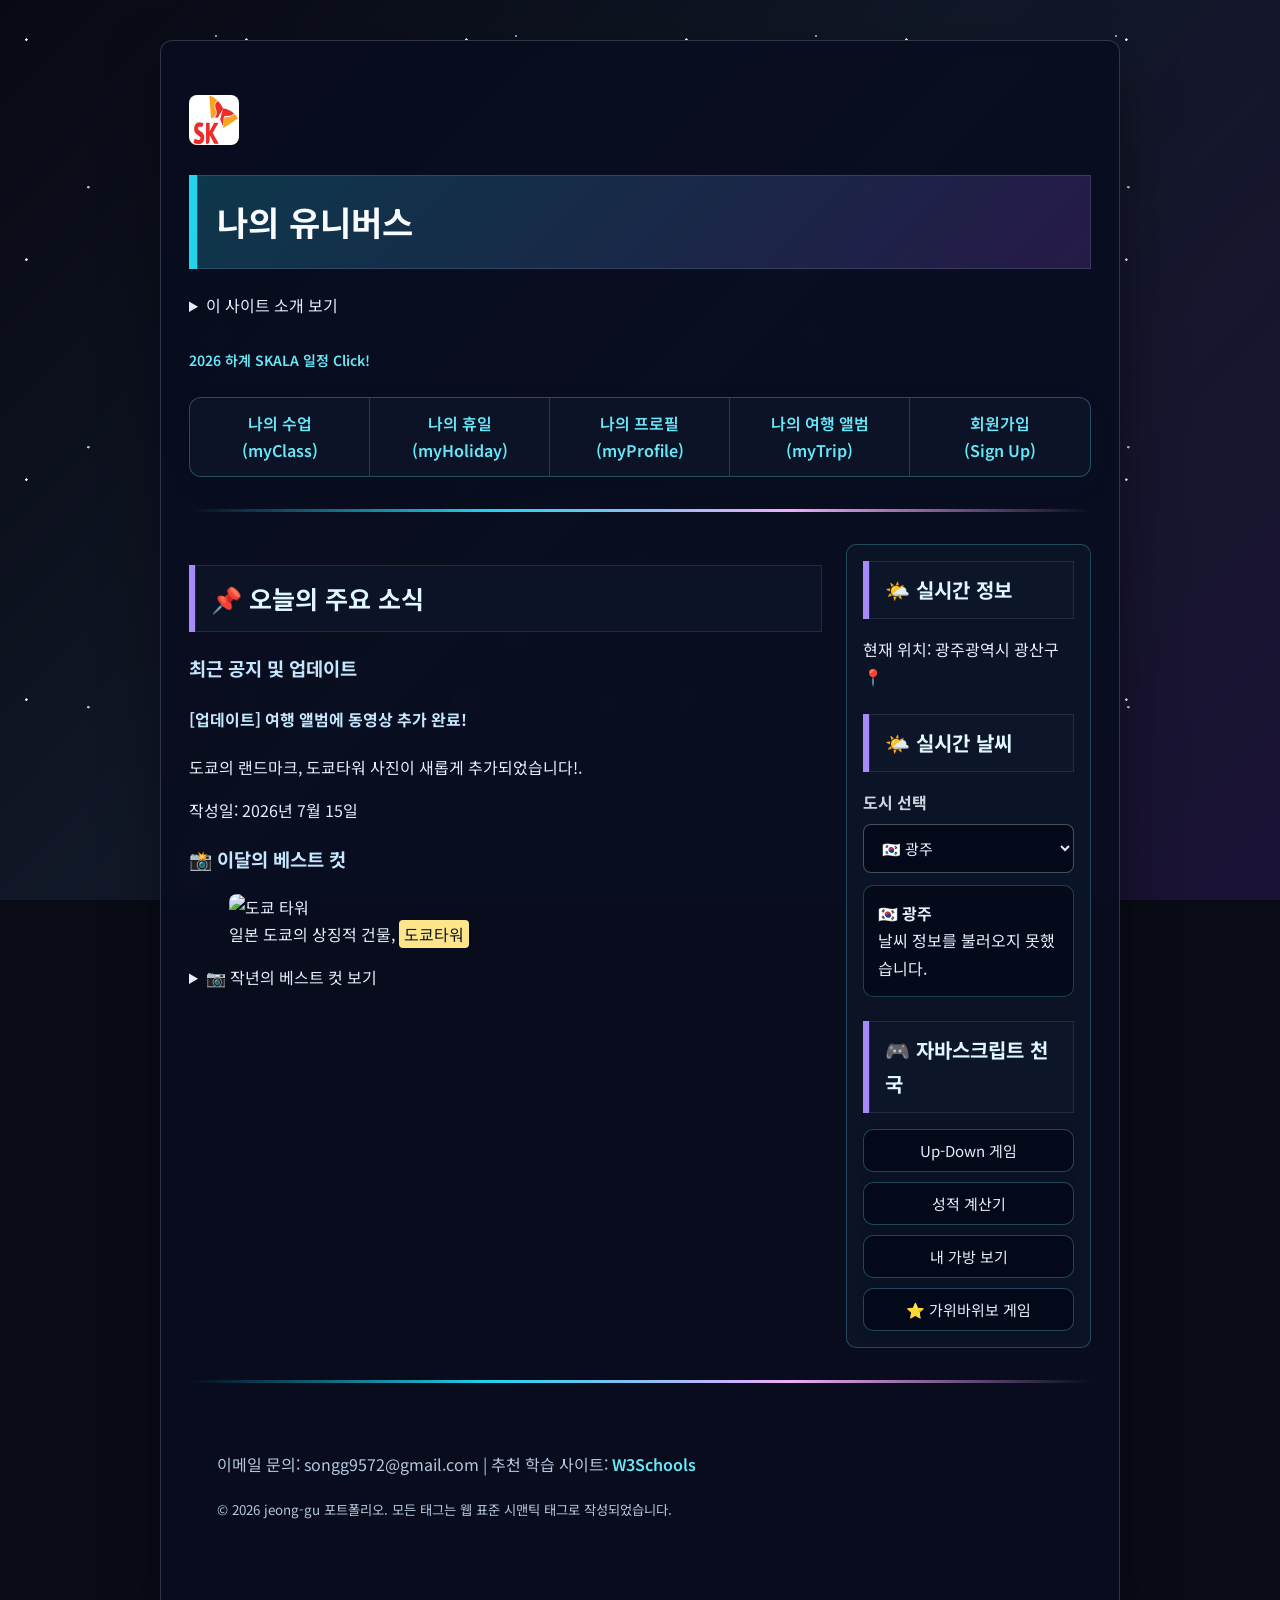
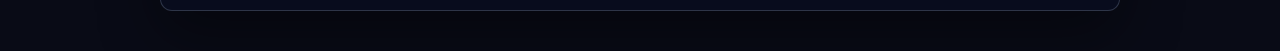
==== commit 27295059: "feat: 게임 새로 추가" ====
--- a/html/index.html
+++ b/html/index.html
@@ -88,6 +88,7 @@
                         <button type="button" class="practice-button" onclick="startUpDownGame()">Up-Down 게임</button>
                         <button type="button" class="practice-button" onclick="calculateGrade()">성적 계산기</button>
                         <button type="button" class="practice-button" onclick="showMyBag()">내 가방 보기</button>
+                        <button type="button" class="practice-button" onclick="startRockPaperScissors()">⭐ 가위바위보 게임</button>
                     </div>
                 </section>
             </aside>
@@ -102,6 +103,7 @@
 
     </div>
     <script src="../script/upDown.js"></script>
+    <script src="../script/rockPaperScissors.js"></script>
     <script src="../script/grade.js"></script>
     <script src="../script/bag.js"></script>
     <script type="module" src="../script/realtimeInfo.js"></script>
